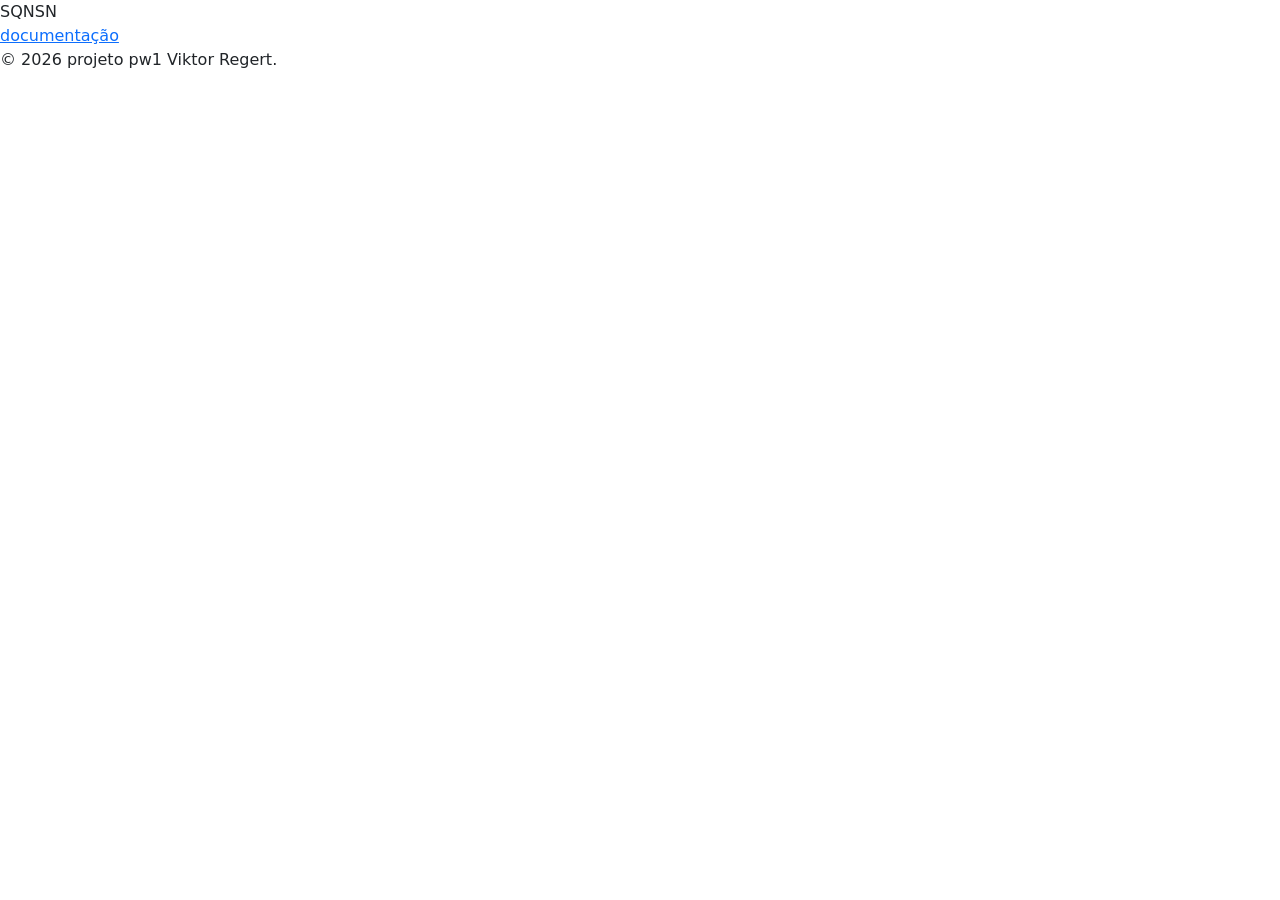
==== index.html @ ef09661f "correção link" ====
<!DOCTYPE html>
<html lang="en">

<head>
    <meta charset="UTF-8">
    <meta name="viewport" content="width=device-width, initial-scale=1.0">
    <link href="https://cdn.jsdelivr.net/npm/bootstrap@5.3.0/dist/css/bootstrap.min.css" rel="stylesheet">
    <title>Sistema que não sei o nome</title>
</head>
<header>
    SQNSN
    <nav>
        <!-- pensando na estrutura do menu -->

    </nav>
</header>

<body>
    <a href="projeto pw1/front/doc.txt">documentação</a>
</body>
<footer>
    <p>© 2026 projeto pw1 Viktor Regert.</p>
</footer>

</html>
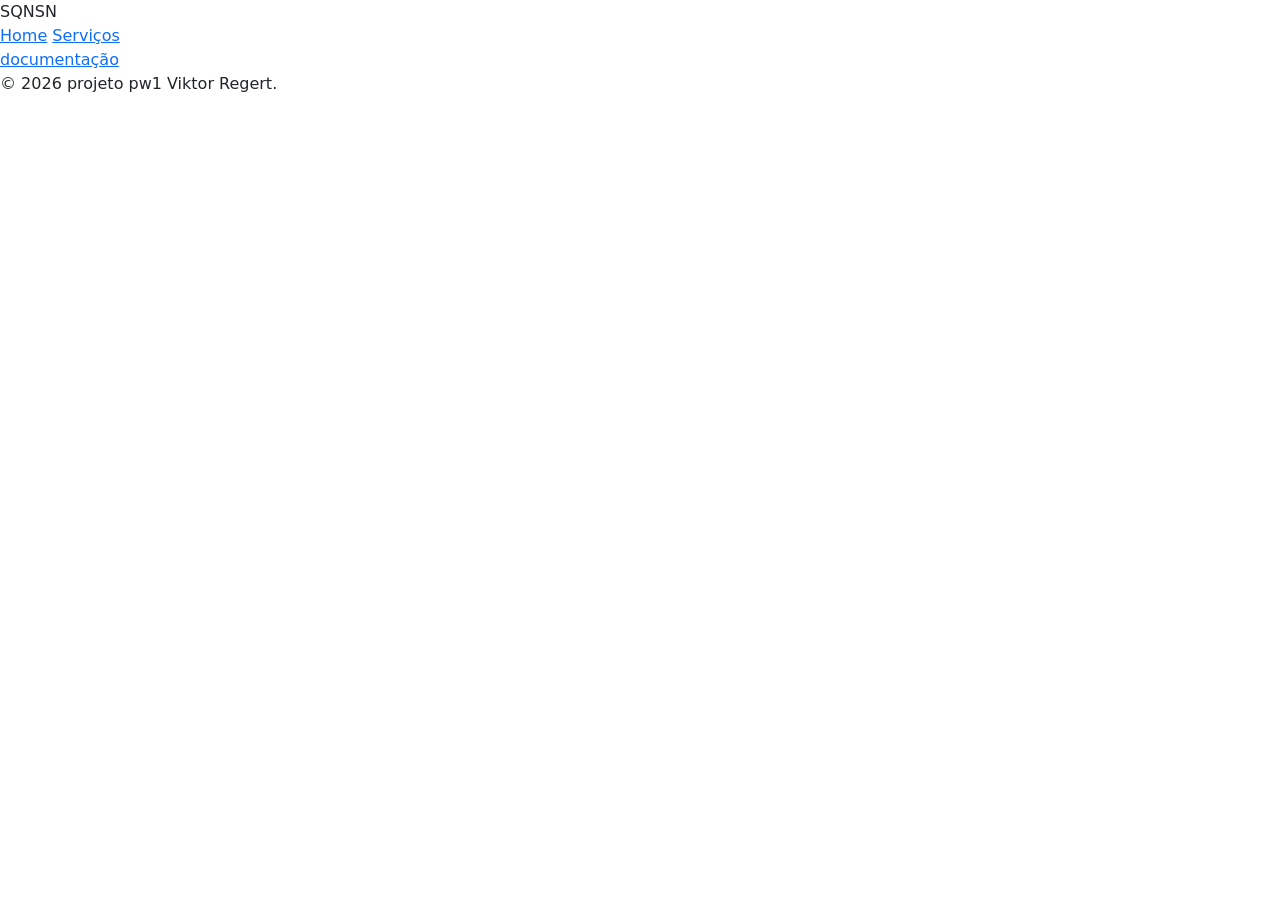
==== commit 4a6bfbf8: "criação do html e js de serviço e modificação da tela principal" ====
--- a/index.html
+++ b/index.html
@@ -10,15 +10,17 @@
 <header>
     SQNSN
     <nav>
-        <!-- pensando na estrutura do menu -->
-
+        <a href="index.html">Home</a>
+        <a href="servico.html">Serviços</a>
     </nav>
 </header>
 
 <body>
-    <a href="projeto pw1/front/doc.txt">documentação</a>
+    <a href="https://drive.google.com/file/d/1ylhFZQAvUDRVdmB8-LkAt4ZZd2TmN20t/view?usp=sharing">documentação</a>
+
 </body>
 <footer>
+    
     <p>© 2026 projeto pw1 Viktor Regert.</p>
 </footer>
 
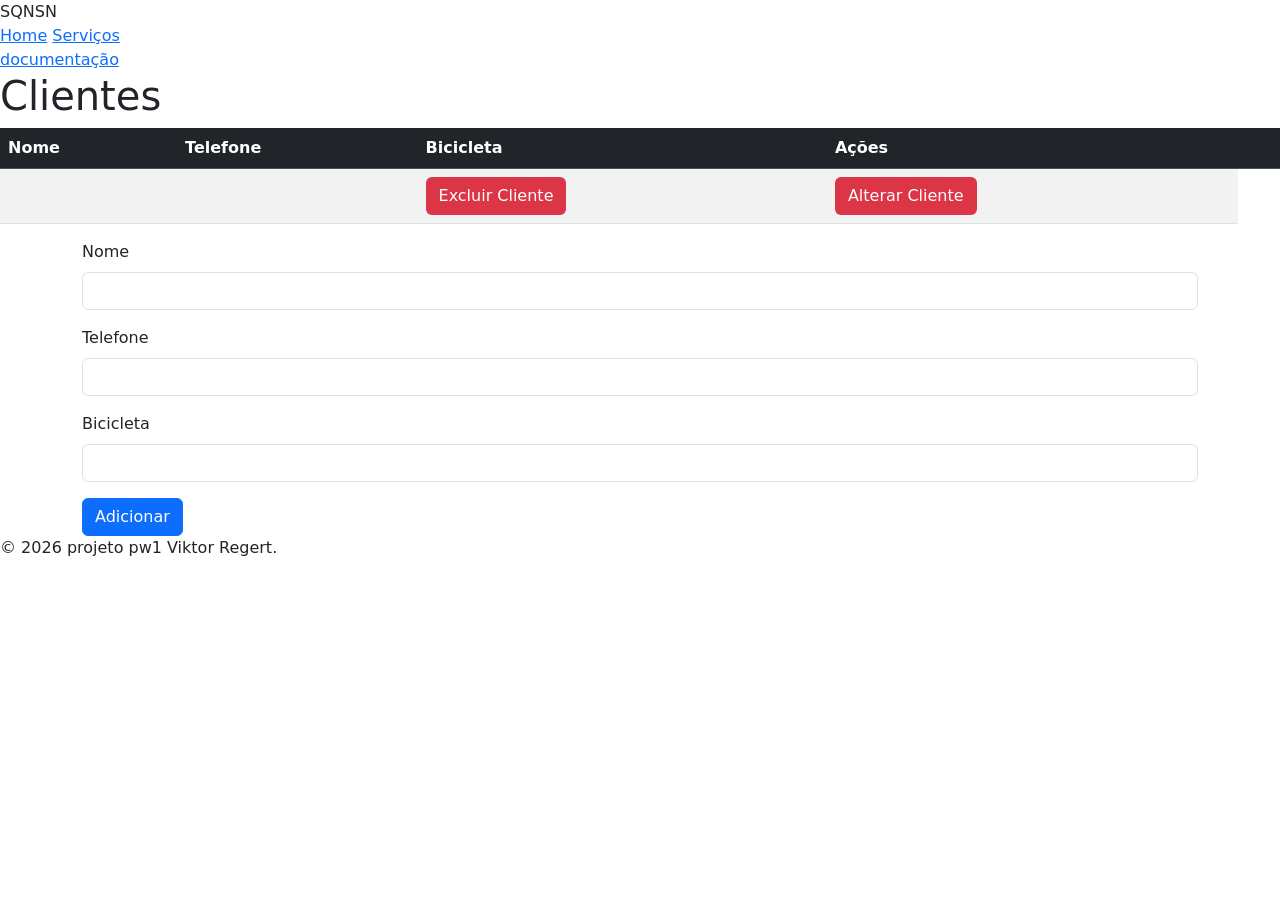
==== commit e73783c0: "alteração do servjs(adionando funcoes), inicio do clientejs(crud), inicio do html cliente, continuaç" ====
--- a/index.html
+++ b/index.html
@@ -17,10 +17,47 @@
 
 <body>
     <a href="https://drive.google.com/file/d/1ylhFZQAvUDRVdmB8-LkAt4ZZd2TmN20t/view?usp=sharing">documentação</a>
+ <h1>Clientes</h1>
 
+    <table class="table table-striped table-hover ">
+        <thead class="table-dark">
+            <tr>
+                <th>Nome</th>
+                <th>Telefone</th>
+                <th>Bicicleta</th>
+                <th>Ações</th>
+                <th></th>
+            </tr>
+        </thead>
+        <tbody id="tabela">
+            <tr>
+                <td></td>
+                <td></td>
+                <td><button class="btn bg-danger text-white" onclick="excluir()">Excluir Cliente</button></td>
+                <td><button class="btn bg-danger text-white" onclick="buscarServForm()">Alterar Cliente</button></td>
+            </tr>
+    </table>
+    <form class="container">
+        <div class="mb-3">
+            <label for="nome" class="form-label">Nome</label>
+            <input type="text" class="form-control" id="nome" required>
+        </div>
+
+        <div class="mb-3">
+            <label for="telefone" class="form-label">Telefone</label>
+            <input type="text" class="form-control" id="telefone" required>
+        </div>
+
+        <div class="mb-3">
+            <label for="bicicleta" class="form-label">Bicicleta</label>
+            <input type="text" class="form-control" id="bicicleta" required>
+        </div>
+        <button type="submit" class="btn btn-primary" onclick="adicionarCliente(nome.value, telefone.value, bicicleta.value);
+        alert('Cliente Adicionado!')">Adicionar</button>
+    </form>
 </body>
 <footer>
-    
+    <script src="java/clientejs.js"></script>
     <p>© 2026 projeto pw1 Viktor Regert.</p>
 </footer>
 
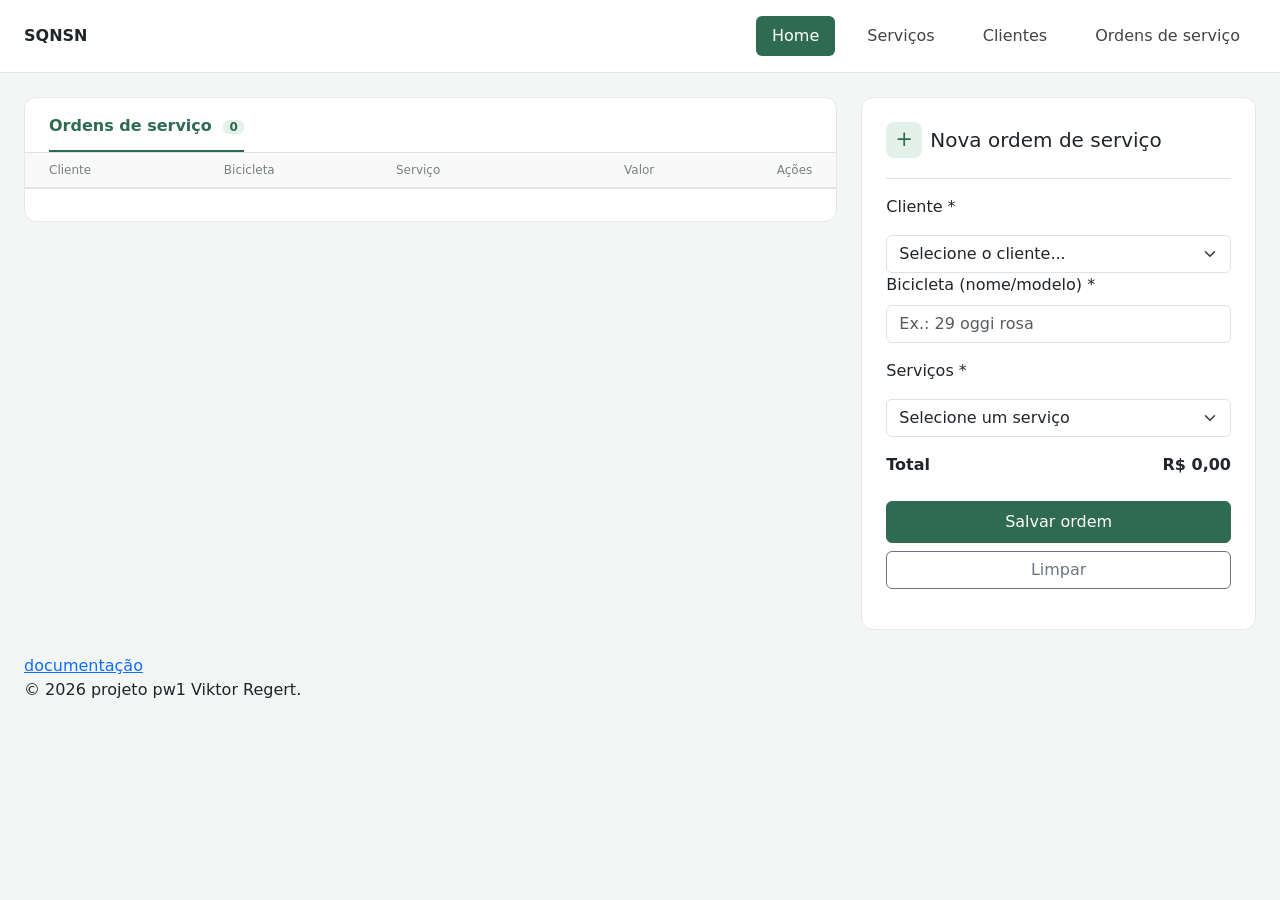
==== commit 8fb1fcac: "feitas as alteraçoes" ====
--- a/index.html
+++ b/index.html
@@ -1,64 +1,142 @@
-<!DOCTYPE html>
-<html lang="en">
+<!doctype html>
+<html lang="pt-BR">
+  <head>
+    <meta charset="UTF-8" />
+    <meta name="viewport" content="width=device-width, initial-scale=1.0" />
+    <link
+      href="https://cdn.jsdelivr.net/npm/bootstrap@5.3.0/dist/css/bootstrap.min.css"
+      rel="stylesheet"
+    />
+    <title>Sistema que não sei o nome</title>
+    <link rel="stylesheet" href="css/servcss.css" />
+    <link rel="stylesheet" href="css/index.css" />
+  </head>
 
-<head>
-    <meta charset="UTF-8">
-    <meta name="viewport" content="width=device-width, initial-scale=1.0">
-    <link href="https://cdn.jsdelivr.net/npm/bootstrap@5.3.0/dist/css/bootstrap.min.css" rel="stylesheet">
-    <title>Sistema que não sei o nome</title>
-</head>
-<header>
-    SQNSN
-    <nav>
-        <a href="index.html">Home</a>
-        <a href="servico.html">Serviços</a>
-    </nav>
-</header>
+  <body>
+    <header
+      class="topo py-3 px-4 d-flex justify-content-between align-items-center"
+    >
+      <strong>SQNSN</strong>
+      <nav>
+        <ul class="nav nav-pills" >
+          <li class="nav-item"><a class="nav-link active" href="#">Home</a></li>
+          <li class="nav-item"><a class="nav-link" href="servico.html"  >Serviços</a></li>
+          <li class="nav-item"><a class="nav-link "href="clientes.html">Clientes</a></li>
+          <li class="nav-item"><a class="nav-link" href="ordem.html" > Ordens de serviço</a></li>
+      </ul>
+      </nav>
+    </header>
 
-<body>
-    <a href="https://drive.google.com/file/d/1ylhFZQAvUDRVdmB8-LkAt4ZZd2TmN20t/view?usp=sharing">documentação</a>
- <h1>Clientes</h1>
+    <main class="container-fluid p-4">
+      <div class="row g-4">
+        <section class="col-lg-8">
+          <div class="cartao">
+            <div class="px-4 pt-3 border-bottom">
+              <span class="aba-ativa d-inline-block">
+                Ordens de serviço <span class="contador" id="contador">0</span>
+              </span>
+            </div>
 
-    <table class="table table-striped table-hover ">
-        <thead class="table-dark">
-            <tr>
-                <th>Nome</th>
-                <th>Telefone</th>
-                <th>Bicicleta</th>
-                <th>Ações</th>
-                <th></th>
-            </tr>
-        </thead>
-        <tbody id="tabela">
-            <tr>
-                <td></td>
-                <td></td>
-                <td><button class="btn bg-danger text-white" onclick="excluir()">Excluir Cliente</button></td>
-                <td><button class="btn bg-danger text-white" onclick="buscarServForm()">Alterar Cliente</button></td>
-            </tr>
-    </table>
-    <form class="container">
-        <div class="mb-3">
-            <label for="nome" class="form-label">Nome</label>
-            <input type="text" class="form-control" id="nome" required>
-        </div>
+            <table class="table table-hover mb-0 tabela-servicos">
+              <thead>
+                <tr>
+                  <th class="ps-4">Cliente</th>
+                  <th>Bicicleta</th>
+                  <th>Serviço</th>
+                  <th class="text-end">Valor</th>
+                  <th class="text-end pe-4">Ações</th>
+                </tr>
+              </thead>
+              <tbody id="tabela"></tbody>
+            </table>
 
-        <div class="mb-3">
-            <label for="telefone" class="form-label">Telefone</label>
-            <input type="text" class="form-control" id="telefone" required>
-        </div>
+            <div
+              class="px-4 py-3 border-top text-secondary small"
+              id="rodape"
+            ></div>
+          </div>
+        </section>
 
-        <div class="mb-3">
-            <label for="bicicleta" class="form-label">Bicicleta</label>
-            <input type="text" class="form-control" id="bicicleta" required>
-        </div>
-        <button type="submit" class="btn btn-primary" onclick="adicionarCliente(nome.value, telefone.value, bicicleta.value);
-        alert('Cliente Adicionado!')">Adicionar</button>
-    </form>
-</body>
-<footer>
-    <script src="java/clientejs.js"></script>
-    <p>© 2026 projeto pw1 Viktor Regert.</p>
-</footer>
+        <aside class="col-lg-4">
+          <div class="cartao p-4">
+            <div class="d-flex align-items-center gap-2 mb-1">
+              <span class="icone-form">+</span>
+              <h5 class="mb-0">Nova ordem de serviço</h5>
+            </div>
+            <p class="text-secondary small border-bottom pb-3"></p>
 
-</html>+            <form id="formOS" onsubmit="salvarOS(event)">
+              <div class="mb-3">
+                <label class="form-label">Cliente *</label>
+                <div id="listaClientes"></div>
+                <select
+                  class="form-select mt-2"
+                  id="cliente"
+                  onchange="listarClientes()"
+                >
+                  <option value="">Selecione um cliente</option>
+                </select>
+
+              <div class="mb-3">
+                <label for="bicicleta" class="form-label"
+                  >Bicicleta (nome/modelo) *</label
+                >
+                <input
+                  type="text"
+                  class="form-control"
+                  id="bicicleta"
+                  placeholder="Ex.: 29 oggi rosa"
+                  required
+                />
+              </div>
+
+              <div class="mb-3">
+                <label class="form-label">Serviços *</label>
+                <div id="listaServicos"></div>
+                <select
+                  class="form-select mt-2"
+                  id="servico"
+                  onchange="listarServicos()"
+                >
+
+                  <option value="">Selecione um serviço</option>
+                </select>
+                
+              </div>
+
+              <div class="d-flex justify-content-between fw-bold mb-4">
+                <span>Total</span>
+                <span id="total">R$ 0,00</span>
+              </div>
+
+              <button type="submit" class="btn btn-verde w-100 py-2"
+                  id="btnSalvar">
+                Salvar ordem
+              </button>
+              <button
+                type="button"
+                class="btn btn-outline-secondary w-100 mt-2"
+                onclick="limparForm()"
+              >
+                Limpar
+              </button>
+            </form>
+          </div>
+        </aside>
+      </div>
+    </main>
+
+    <footer class="px-4 pb-3">
+      <a
+        href="https://drive.google.com/file/d/1ylhFZQAvUDRVdmB8-LkAt4ZZd2TmN20t/view?usp=sharing"
+        >documentação</a
+      >
+      <p>© 2026 projeto pw1 Viktor Regert.</p>
+    </footer>
+
+    <script src="https://cdn.jsdelivr.net/npm/bootstrap@5.3.0/dist/js/bootstrap.bundle.min.js"></script>
+    <script src="java/funcgeral.js"></script>
+    <script src="java/indexjs.js"></script>
+   
+  </body>
+</html>
--- a/css/servcss.css
+++ b/css/servcss.css
@@ -0,0 +1,91 @@
+:root {
+  --verde: #2f6b52;
+  --verde-claro: #e3f1ea;
+  --borda: #e5e8e6;
+}
+body {
+  background: #f4f6f5;
+}
+header.topo {
+  background: #fff;
+  border-bottom: 1px solid var(--borda);
+}
+header.topo a {
+  color: #444;
+  text-decoration: none;
+  margin-left: 1rem;
+}
+header.topo a:hover {
+  color: var(--verde);
+}
+
+.cartao {
+  background: #fff;
+  border: 1px solid var(--borda);
+  border-radius: 12px;
+}
+.aba-ativa {
+  color: var(--verde);
+  font-weight: 600;
+  border-bottom: 2px solid var(--verde);
+  padding-bottom: 0.75rem;
+}
+.contador {
+  background: var(--verde-claro);
+  color: var(--verde);
+  border-radius: 6px;
+  padding: 0 0.4rem;
+  font-size: 0.75rem;
+  margin-left: 0.35rem;
+}
+.tabela-servicos thead th {
+  background: #f8f9f8;
+  color: #7a817d;
+  font-size: 0.75rem;
+  font-weight: 500;
+  border-bottom: 1px solid var(--borda);
+}
+.tabela-servicos td {
+  vertical-align: middle;
+  padding: 0.9rem 0.75rem;
+}
+.codigo {
+  color: #9aa19d;
+  font-size: 0.75rem;
+}
+.valor {
+  font-weight: 600;
+  text-align: right;
+}
+
+.icone-form {
+  width: 36px;
+  height: 36px;
+  background: var(--verde-claro);
+  color: var(--verde);
+  border-radius: 8px;
+  display: inline-flex;
+  align-items: center;
+  justify-content: center;
+  font-size: 1.3rem;
+}
+.btn-verde {
+  background: var(--verde);
+  border-color: var(--verde);
+  color: #fff;
+}
+.btn-verde:hover {
+  background: #265843;
+  border-color: #265843;
+  color: #fff;
+}
+.form-control:focus,
+.input-group:focus-within .input-group-text {
+  border-color: var(--verde);
+  box-shadow: 0 0 0 0.2rem rgba(47, 107, 82, 0.15);
+}
+
+.nav-pills .nav-link.active {
+  background-color: #2f6b52;
+  color: #fff;
+}
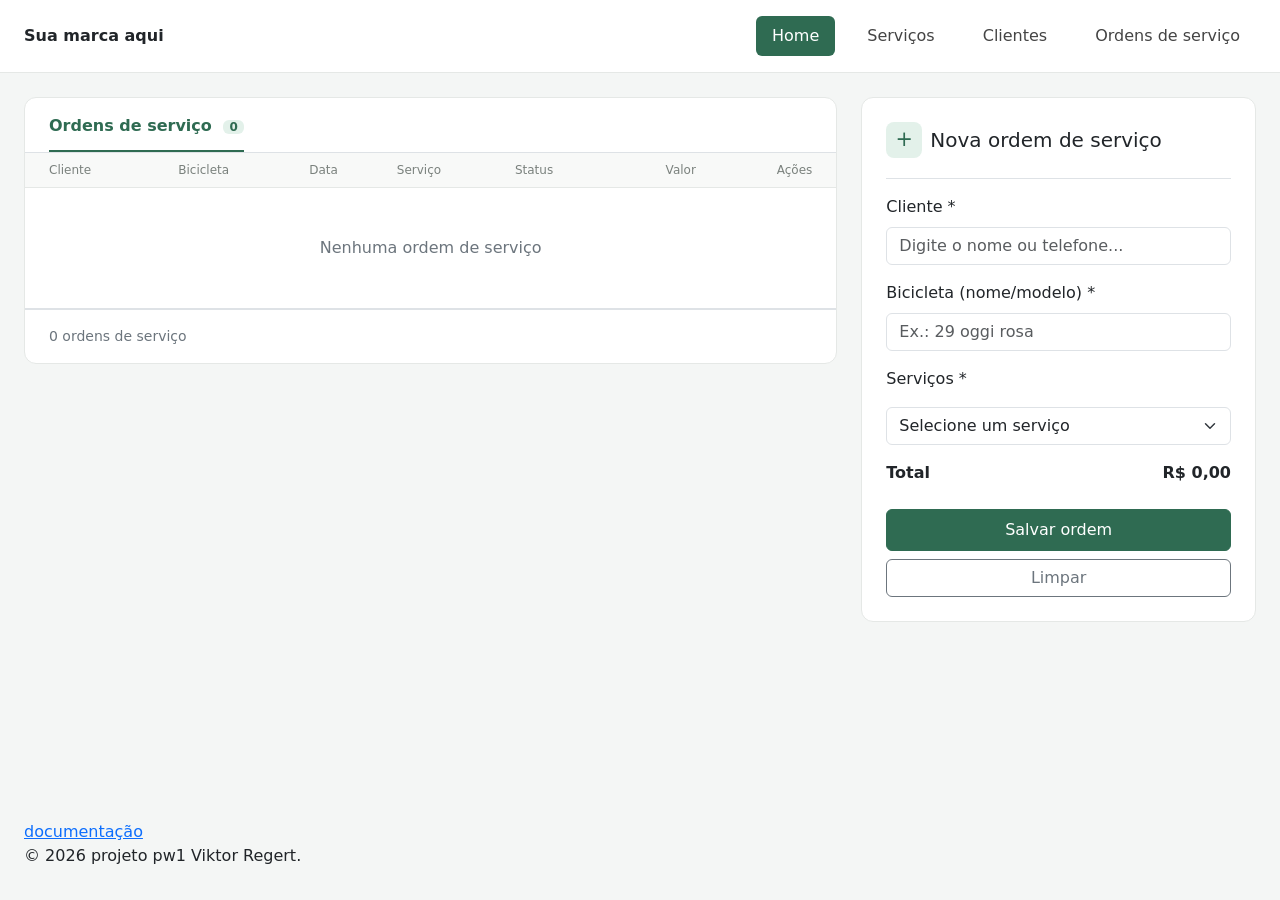
==== commit 5d4ab886: "finalizado as abas home, serviços, os e clientes alterado css para deixar footer fixo" ====
--- a/index.html
+++ b/index.html
@@ -16,14 +16,20 @@
     <header
       class="topo py-3 px-4 d-flex justify-content-between align-items-center"
     >
-      <strong>SQNSN</strong>
+      <strong>Sua marca aqui</strong>
       <nav>
-        <ul class="nav nav-pills" >
+        <ul class="nav nav-pills">
           <li class="nav-item"><a class="nav-link active" href="#">Home</a></li>
-          <li class="nav-item"><a class="nav-link" href="servico.html"  >Serviços</a></li>
-          <li class="nav-item"><a class="nav-link "href="clientes.html">Clientes</a></li>
-          <li class="nav-item"><a class="nav-link" href="ordem.html" > Ordens de serviço</a></li>
-      </ul>
+          <li class="nav-item">
+            <a class="nav-link" href="servico.html">Serviços</a>
+          </li>
+          <li class="nav-item">
+            <a class="nav-link" href="clientes.html">Clientes</a>
+          </li>
+          <li class="nav-item">
+            <a class="nav-link" href="ordem.html"> Ordens de serviço</a>
+          </li>
+        </ul>
       </nav>
     </header>
 
@@ -42,7 +48,9 @@
                 <tr>
                   <th class="ps-4">Cliente</th>
                   <th>Bicicleta</th>
+                  <th>Data</th>
                   <th>Serviço</th>
+                  <th>Status</th>
                   <th class="text-end">Valor</th>
                   <th class="text-end pe-4">Ações</th>
                 </tr>
@@ -61,22 +69,31 @@
           <div class="cartao p-4">
             <div class="d-flex align-items-center gap-2 mb-1">
               <span class="icone-form">+</span>
-              <h5 class="mb-0">Nova ordem de serviço</h5>
+              <h5 class="mb-0" id="tituloForm">Nova ordem de serviço</h5>
             </div>
             <p class="text-secondary small border-bottom pb-3"></p>
 
             <form id="formOS" onsubmit="salvarOS(event)">
               <div class="mb-3">
-                <label class="form-label">Cliente *</label>
-                <div id="listaClientes"></div>
-                <select
-                  class="form-select mt-2"
-                  id="cliente"
-                  onchange="listarClientes()"
-                >
-                  <option value="">Selecione um cliente</option>
-                </select>
-
+                <label for="buscaCliente" class="form-label">Cliente *</label>
+                <input
+                  type="text"
+                  class="form-control"
+                  id="buscaCliente"
+                  placeholder="Digite o nome ou telefone..."
+                  autocomplete="off"
+                />
+                <input type="hidden" id="cliente" />
+                <div
+                  id="sugestoes"
+                  class="list-group position-absolute w-100 shadow-sm d-none"
+                  style="z-index: 10; max-height: 220px; overflow-y: auto"
+                ></div>
+                <div
+                  id="clienteEscolhido"
+                  class="small text-success mt-1"
+                ></div>
+              </div>
               <div class="mb-3">
                 <label for="bicicleta" class="form-label"
                   >Bicicleta (nome/modelo) *</label
@@ -89,19 +106,16 @@
                   required
                 />
               </div>
-
               <div class="mb-3">
                 <label class="form-label">Serviços *</label>
                 <div id="listaServicos"></div>
                 <select
                   class="form-select mt-2"
                   id="servico"
-                  onchange="listarServicos()"
+                  onchange="adicionarServico()"
                 >
-
                   <option value="">Selecione um serviço</option>
                 </select>
-                
               </div>
 
               <div class="d-flex justify-content-between fw-bold mb-4">
@@ -109,8 +123,11 @@
                 <span id="total">R$ 0,00</span>
               </div>
 
-              <button type="submit" class="btn btn-verde w-100 py-2"
-                  id="btnSalvar">
+              <button
+                type="submit"
+                class="btn btn-verde w-100 py-2"
+                id="btnSalvar"
+              >
                 Salvar ordem
               </button>
               <button
@@ -137,6 +154,5 @@
     <script src="https://cdn.jsdelivr.net/npm/bootstrap@5.3.0/dist/js/bootstrap.bundle.min.js"></script>
     <script src="java/funcgeral.js"></script>
     <script src="java/indexjs.js"></script>
-   
   </body>
 </html>
--- a/css/servcss.css
+++ b/css/servcss.css
@@ -3,8 +3,16 @@
   --verde-claro: #e3f1ea;
   --borda: #e5e8e6;
 }
+
 body {
+  min-height: 100vh;
+  display: flex;
+  flex-direction: column;
   background: #f4f6f5;
+}
+
+main {
+  flex: 1;
 }
 header.topo {
   background: #fff;
@@ -88,4 +96,4 @@
 .nav-pills .nav-link.active {
   background-color: #2f6b52;
   color: #fff;
-}+}
